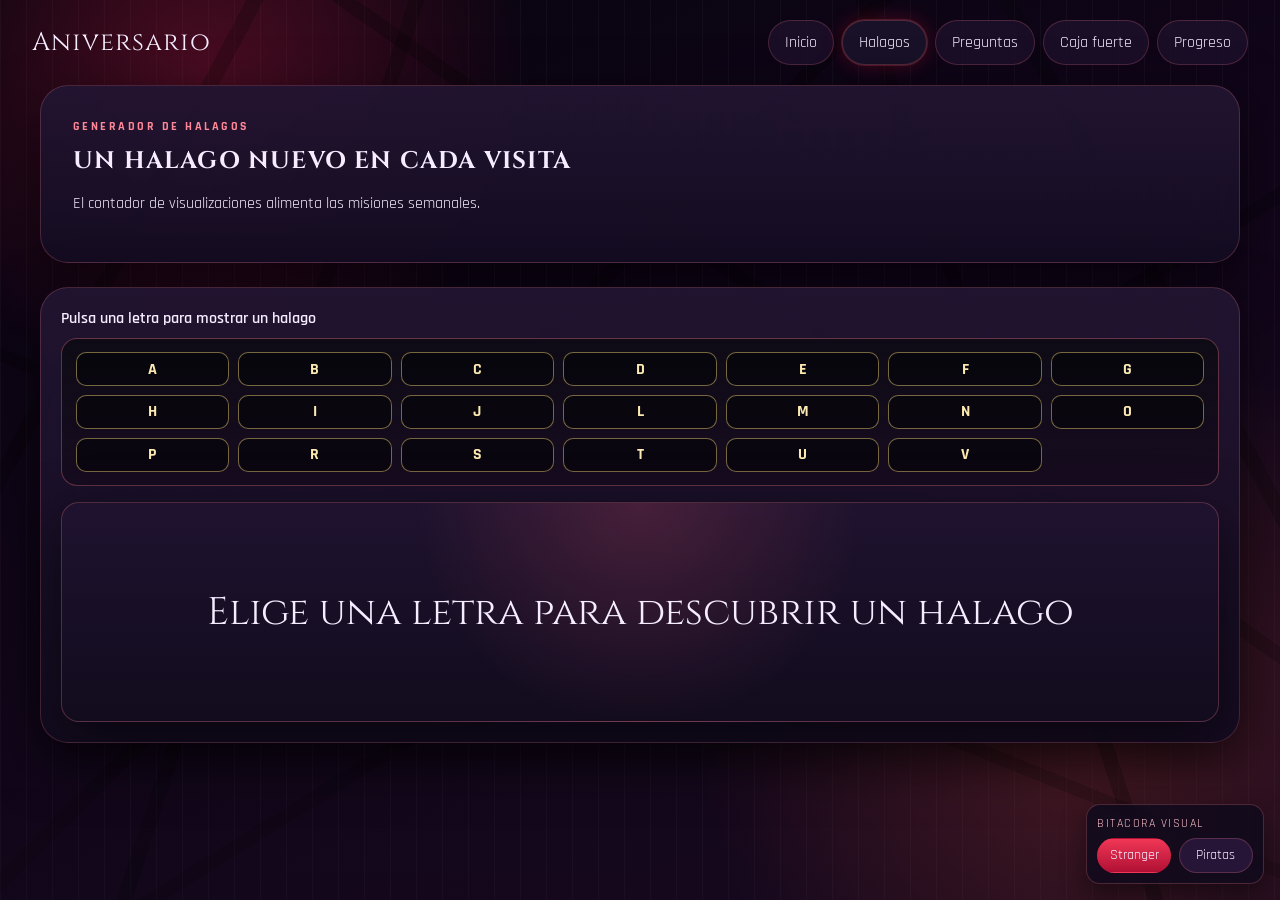
==== compliments.html @ 347fd541 "Add files via upload" ====
<!doctype html>
<html lang="es">
<head>
  <meta charset="utf-8">
  <meta name="viewport" content="width=device-width, initial-scale=1">
  <title>Aniversario | Halagos</title>
  <link rel="stylesheet" href="css/global.css">
  <link rel="stylesheet" href="css/compliments.css">
  <link rel="stylesheet" href="css/theme-pirates.css" id="themePiratesStylesheet" disabled>
</head>
<body data-page="compliments">
  <header class="site-header">
    <a class="brand" href="index.html">Aniversario</a>
    <nav class="site-nav" aria-label="Navegación principal">
      <a href="index.html">Inicio</a>
      <a class="active" href="compliments.html">Halagos</a>
      <a href="quiz.html">Preguntas</a>
      <a href="safe.html">Caja fuerte</a>
      <a href="progress.html">Progreso</a>
    </nav>
  </header>

  <main class="page-shell">
    <section class="hero-card">
      <p class="eyebrow">Generador de halagos</p>
      <h1>Un halago nuevo en cada visita</h1>
      <p>El contador de visualizaciones alimenta las misiones semanales.</p>
    </section>

    <section class="compliments-grid">
      <article class="tool-card">
        <div class="controls">
          <div class="alphabet-filter">
            <p class="alphabet-title">Pulsa una letra para mostrar un halago</p>
            <div class="alphabet-board">
              <div id="alphabetLetters" class="alphabet-letters" role="listbox" aria-label="Letras disponibles"></div>
            </div>
          </div>
        </div>
        <div id="complimentResult" class="result-card" aria-live="polite"></div>
      </article>
    </section>
  </main>

  <div id="modalRoot"></div>

  <script src="js/utils.js"></script>
  <script src="js/storage.js"></script>
  <script src="js/modal.js"></script>
  <script src="js/app.js"></script>
  <script src="js/compliments.js"></script>
</body>
</html>
---- css/global.css ----
@import url('https://fonts.googleapis.com/css2?family=Cinzel:wght@500;700&family=Rajdhani:wght@400;500;700&display=swap');

:root {
  color-scheme: dark;
  --bg: #080611;
  --bg-alt: #14061f;
  --surface: #181127;
  --surface-strong: #221733;
  --text: #f5ecff;
  --muted: #b8a9d2;
  --primary: #d9153c;
  --primary-strong: #a50d2e;
  --accent: #ff5f2f;
  --border: rgba(255, 130, 145, 0.22);
  --shadow: 0 18px 55px rgba(0, 0, 0, 0.55);
  --radius-lg: 28px;
  --radius-md: 18px;
  --radius-sm: 12px;
  --font-display: "Cinzel", "Times New Roman", serif;
  --font-body: "Rajdhani", "Trebuchet MS", sans-serif;
}

* { box-sizing: border-box; }

html {
  background:
    radial-gradient(circle at 16% 8%, rgba(222, 28, 70, 0.3), transparent 24%),
    radial-gradient(circle at 85% 80%, rgba(255, 88, 54, 0.24), transparent 30%),
    repeating-linear-gradient(90deg, rgba(255, 255, 255, 0.03) 0 1px, transparent 1px 26px),
    linear-gradient(160deg, #07040e 0%, #11051a 45%, #1a0a22 100%);
}

body {
  margin: 0;
  min-height: 100vh;
  font-family: var(--font-body);
  color: var(--text);
  background: transparent;
  position: relative;
}

body::before,
body::after {
  content: "";
  position: fixed;
  inset: 0;
  pointer-events: none;
  z-index: -1;
}

body::before {
  background:
    radial-gradient(ellipse at 50% 110%, rgba(255, 60, 46, 0.24), transparent 55%),
    radial-gradient(ellipse at 20% -10%, rgba(205, 35, 78, 0.2), transparent 45%);
}

body::after {
  background:
    linear-gradient(180deg, rgba(10, 8, 20, 0) 0%, rgba(6, 4, 12, 0.45) 100%),
    repeating-linear-gradient(0deg, rgba(255, 255, 255, 0.025) 0 1px, transparent 1px 3px);
  mix-blend-mode: screen;
  opacity: 0.32;
}

body[data-theme="stranger"]::before {
  background:
    radial-gradient(circle at 10% 20%, rgba(0, 0, 0, 0.88) 0 2px, transparent 3px),
    radial-gradient(circle at 14% 26%, rgba(0, 0, 0, 0.82) 0 5px, transparent 6px),
    linear-gradient(118deg, transparent 0 14%, rgba(0, 0, 0, 0.9) 14% 15%, transparent 15%),
    linear-gradient(108deg, transparent 0 26%, rgba(0, 0, 0, 0.92) 26% 27%, transparent 27%),
    radial-gradient(circle at 90% 18%, rgba(0, 0, 0, 0.9) 0 2px, transparent 3px),
    radial-gradient(circle at 86% 24%, rgba(0, 0, 0, 0.82) 0 5px, transparent 6px),
    linear-gradient(62deg, transparent 0 84%, rgba(0, 0, 0, 0.9) 84% 85%, transparent 85%),
    linear-gradient(72deg, transparent 0 73%, rgba(0, 0, 0, 0.92) 73% 74%, transparent 74%);
  mix-blend-mode: multiply;
  opacity: 0.24;
  filter: blur(0.45px);
}

body[data-theme="stranger"]::after {
  background:
    radial-gradient(circle at 8% 76%, rgba(0, 0, 0, 0.96) 0 8px, transparent 9px),
    radial-gradient(circle at 14% 82%, rgba(0, 0, 0, 0.82) 0 4px, transparent 5px),
    linear-gradient(135deg, transparent 0 40%, rgba(0, 0, 0, 0.88) 40% 41%, transparent 41%),
    linear-gradient(148deg, transparent 0 58%, rgba(0, 0, 0, 0.9) 58% 59%, transparent 59%),
    radial-gradient(circle at 92% 74%, rgba(0, 0, 0, 0.96) 0 8px, transparent 9px),
    radial-gradient(circle at 86% 80%, rgba(0, 0, 0, 0.82) 0 4px, transparent 5px),
    linear-gradient(215deg, transparent 0 36%, rgba(0, 0, 0, 0.88) 36% 37%, transparent 37%),
    linear-gradient(202deg, transparent 0 61%, rgba(0, 0, 0, 0.9) 61% 62%, transparent 62%),
    linear-gradient(180deg, rgba(10, 8, 20, 0) 0%, rgba(6, 4, 12, 0.45) 100%),
    repeating-linear-gradient(0deg, rgba(255, 255, 255, 0.025) 0 1px, transparent 1px 3px);
  mix-blend-mode: multiply;
  opacity: 0.28;
}

a {
  color: inherit;
  text-decoration: none;
}

button, select, input, textarea {
  font: inherit;
}

.site-header {
  display: flex;
  align-items: center;
  justify-content: space-between;
  gap: 1rem;
  padding: 1.25rem clamp(1rem, 3vw, 2rem);
}

.brand {
  font-family: var(--font-display);
  font-size: 1.6rem;
  letter-spacing: 0.04em;
}

.site-nav {
  display: flex;
  flex-wrap: wrap;
  gap: 0.5rem;
}

.site-nav a {
  padding: 0.7rem 1rem;
  border: 1px solid var(--border);
  border-radius: 999px;
  background: rgba(31, 16, 44, 0.75);
}

.site-nav a.active,
.site-nav a:hover {
  border-color: var(--border);
  background: var(--surface);
  box-shadow: 0 0 0 1px rgba(255, 95, 90, 0.2), 0 0 20px rgba(217, 21, 60, 0.3);
}

.page-shell,
.home-layout {
  width: min(1200px, calc(100% - 2rem));
  margin: 0 auto 3rem;
}

.hero-card,
.tool-card,
.poster-card,
.announcement-card,
.mission-card,
.reward-card,
.result-card,
.quiz-card,
.safe-card {
  background:
    linear-gradient(180deg, rgba(34, 21, 50, 0.92), rgba(20, 12, 33, 0.96));
  border: 1px solid var(--border);
  box-shadow: var(--shadow);
  backdrop-filter: blur(2px);
}

.hero-card {
  border-radius: var(--radius-lg);
  padding: 2rem;
  margin-bottom: 1.5rem;
}

.hero-card h1,
.section-heading h1,
.tool-card h2,
.reward-card h2 {
  margin: 0 0 0.5rem;
  font-family: var(--font-display);
  letter-spacing: 0.05em;
  text-transform: uppercase;
}

.eyebrow {
  margin: 0 0 0.65rem;
  text-transform: uppercase;
  letter-spacing: 0.2em;
  font-size: 0.78rem;
  color: #ff8898;
  font-weight: 700;
}

.muted { color: var(--muted); }

.primary-btn,
.secondary-btn,
.ghost-btn {
  border: 0;
  border-radius: 999px;
  padding: 0.85rem 1.15rem;
  cursor: pointer;
}

.primary-btn {
  background: linear-gradient(180deg, #f13756, #b01034);
  color: #fff6fb;
  box-shadow: 0 8px 24px rgba(211, 18, 62, 0.42);
}

.secondary-btn,
.ghost-btn {
  background: rgba(255, 110, 121, 0.13);
  color: #ffd8de;
  border: 1px solid rgba(255, 130, 145, 0.22);
}

.modal-backdrop {
  position: fixed;
  inset: 0;
  background: rgba(5, 3, 12, 0.68);
  display: none;
  align-items: center;
  justify-content: center;
  padding: 1rem;
  z-index: 20;
}

.modal-backdrop.open { display: flex; }

.modal {
  width: min(680px, 100%);
  background: linear-gradient(180deg, rgba(30, 18, 45, 0.98), rgba(15, 10, 28, 0.98));
  border-radius: var(--radius-lg);
  box-shadow: 0 26px 80px rgba(0, 0, 0, 0.3);
  border: 1px solid var(--border);
  padding: 1.5rem;
}

.modal-header {
  display: flex;
  justify-content: space-between;
  gap: 1rem;
  align-items: start;
  margin-bottom: 0.85rem;
}

.modal #appModalContent {
  padding: 0.1rem 0.8rem 0;
}

.modal-close {
  border: 0;
  background: transparent;
  font-size: 1.6rem;
  cursor: pointer;
  color: #ffd2da;
}

.grid-two {
  display: grid;
  grid-template-columns: repeat(2, minmax(0, 1fr));
  gap: 1rem;
}

.theme-switcher {
  position: fixed;
  right: 1rem;
  bottom: 1rem;
  z-index: 30;
  padding: 0.65rem;
  border-radius: 14px;
  border: 1px solid rgba(255, 130, 145, 0.24);
  background: rgba(17, 10, 28, 0.9);
  box-shadow: 0 10px 26px rgba(0, 0, 0, 0.45);
  max-width: 240px;
}

.theme-switcher-title {
  margin: 0 0 0.45rem;
  font-size: 0.78rem;
  letter-spacing: 0.12em;
  text-transform: uppercase;
  color: #ffc2cc;
}

.theme-switcher-actions {
  display: grid;
  grid-template-columns: repeat(2, minmax(0, 1fr));
  gap: 0.45rem;
}

.theme-chip {
  border: 1px solid rgba(255, 130, 145, 0.24);
  border-radius: 999px;
  background: rgba(48, 27, 67, 0.72);
  color: var(--text);
  padding: 0.45rem 0.72rem;
  font-size: 0.9rem;
  cursor: pointer;
}

.theme-chip.active {
  background: linear-gradient(180deg, #f13756, #b01034);
  border-color: transparent;
}

@media (max-width: 900px) {
  .grid-two,
  .home-layout,
  .compliments-grid,
  .progress-layout {
    grid-template-columns: 1fr;
  }

  .site-header {
    align-items: start;
    flex-direction: column;
  }

  .page-shell,
  .home-layout {
    width: min(100% - 1rem, 1200px);
  }

  .theme-switcher {
    left: 0.7rem;
    right: 0.7rem;
    bottom: 0.6rem;
    max-width: none;
  }
}
---- css/compliments.css ----
.compliments-grid {
  display: grid;
  grid-template-columns: minmax(0, 1fr);
  gap: 1rem;
}

.tool-card {
  border-radius: var(--radius-lg);
  padding: 1.25rem;
}

.controls {
  display: flex;
  flex-wrap: wrap;
  gap: 0.75rem;
  margin-bottom: 1rem;
  align-items: flex-start;
}

.alphabet-filter {
  display: grid;
  gap: 0.55rem;
  flex: 1;
  min-width: min(100%, 430px);
}

.alphabet-title {
  margin: 0;
  font-weight: 600;
}

.alphabet-board {
  border-radius: 16px;
  padding: 0.85rem;
  border: 1px solid rgba(255, 130, 145, 0.34);
  background: linear-gradient(180deg, rgba(9, 9, 14, 0.74), rgba(23, 12, 31, 0.9));
}

.alphabet-letters {
  display: grid;
  grid-template-columns: repeat(7, minmax(0, 1fr));
  gap: clamp(0.35rem, 1vw, 0.55rem);
}

.letter-btn {
  border: 1px solid rgba(246, 218, 120, 0.46);
  border-radius: 10px;
  background: rgba(3, 3, 6, 0.54);
  color: #fceab2;
  font-weight: 700;
  min-height: 34px;
  cursor: pointer;
  transition: transform 0.2s ease, background-color 0.2s ease, border-color 0.2s ease;
}

.letter-btn:hover {
  transform: translateY(-2px);
  background: rgba(47, 17, 17, 0.74);
  border-color: rgba(255, 210, 118, 0.85);
}

.letter-btn.active {
  background: rgba(158, 28, 43, 0.82);
  border-color: rgba(255, 222, 147, 0.95);
  box-shadow: 0 0 16px rgba(255, 66, 66, 0.36);
}

.result-card {
  border-radius: var(--radius-md);
  padding: 1.25rem;
  min-height: 220px;
  display: grid;
  place-items: center;
  text-align: center;
}

.result-card .big-text {
  font-family: var(--font-display);
  font-size: clamp(1.6rem, 4vw, 2.4rem);
  margin: 0;
}

.result-card {
  background:
    radial-gradient(circle at 50% 0, rgba(255, 92, 113, 0.18), transparent 36%),
    linear-gradient(180deg, rgba(31, 19, 47, 0.95), rgba(18, 12, 30, 0.98));
  border: 1px solid rgba(255, 130, 145, 0.26);
}

@media (max-width: 900px) {
  .alphabet-letters {
    grid-template-columns: repeat(6, minmax(0, 1fr));
  }
}

@media (max-width: 560px) {
  .alphabet-letters {
    grid-template-columns: repeat(5, minmax(0, 1fr));
  }
}
---- css/theme-pirates.css ----
@import url('https://fonts.googleapis.com/css2?family=Pirata+One&family=Cormorant+Garamond:wght@500;600;700&family=Alegreya:wght@500;700&display=swap');

html:has(body[data-theme="pirates"]) {
  background:
    radial-gradient(circle at 18% 14%, rgba(255, 255, 255, 0.38), transparent 22%),
    radial-gradient(circle at 74% 18%, rgba(255, 255, 255, 0.28), transparent 26%),
    linear-gradient(180deg, #9bd9ff 0%, #66b6ee 36%, #3f8fcf 52%, #27679c 56%, #1b4f7b 76%, #123a5f 100%);
}

body[data-theme="pirates"] {
  color-scheme: light;
  --bg: #efd8b0;
  --bg-alt: #d9b483;
  --surface: #f2dfbf;
  --surface-strong: #f7e8c9;
  --text: #2f1c0f;
  --muted: #6f5136;
  --primary: #8a3d15;
  --primary-strong: #63260f;
  --accent: #ba7a2d;
  --border: rgba(96, 56, 26, 0.28);
  --shadow: 0 18px 45px rgba(60, 34, 14, 0.22);
  --font-display: "Pirata One", "Times New Roman", serif;
  --font-body: "Cormorant Garamond", Georgia, serif;
  background:
    radial-gradient(circle at 18% 14%, rgba(255, 255, 255, 0.38), transparent 22%),
    radial-gradient(circle at 74% 18%, rgba(255, 255, 255, 0.28), transparent 26%),
    linear-gradient(180deg, #9bd9ff 0%, #66b6ee 36%, #3f8fcf 52%, #27679c 56%, #1b4f7b 76%, #123a5f 100%);
}

body[data-theme="pirates"]::before {
  background:
    radial-gradient(ellipse at 12% 18%, rgba(255, 255, 255, 0.28), transparent 30%),
    radial-gradient(ellipse at 84% 12%, rgba(255, 255, 255, 0.22), transparent 28%),
    linear-gradient(180deg, rgba(255, 255, 255, 0) 0 54%, rgba(255, 255, 255, 0.08) 55%, transparent 56%),
    linear-gradient(180deg, rgba(255, 255, 255, 0) 0 62%, rgba(13, 54, 86, 0.18) 63%, rgba(15, 57, 90, 0.32) 100%);
}

body[data-theme="pirates"]::after {
  opacity: 0.28;
  mix-blend-mode: soft-light;
  background:
    radial-gradient(ellipse at 21% 74%, rgba(18, 24, 32, 0.96) 0 5%, transparent 5.3%),
    radial-gradient(ellipse at 21% 75%, rgba(18, 24, 32, 0.96) 0 12%, transparent 12.5%),
    linear-gradient(110deg, transparent 0 48%, rgba(18, 24, 32, 0.96) 48% 50%, transparent 50%),
    linear-gradient(70deg, transparent 0 48%, rgba(18, 24, 32, 0.96) 48% 50%, transparent 50%),
    radial-gradient(ellipse at 71% 78%, rgba(18, 24, 32, 0.96) 0 5%, transparent 5.3%),
    radial-gradient(ellipse at 71% 79%, rgba(18, 24, 32, 0.96) 0 13%, transparent 13.5%),
    linear-gradient(112deg, transparent 0 49%, rgba(18, 24, 32, 0.96) 49% 51%, transparent 51%),
    linear-gradient(68deg, transparent 0 49%, rgba(18, 24, 32, 0.96) 49% 51%, transparent 51%),
    radial-gradient(circle at 24% 66%, rgba(18, 24, 32, 0.96) 0 4px, transparent 5px),
    radial-gradient(circle at 74% 70%, rgba(18, 24, 32, 0.96) 0 4px, transparent 5px),
    linear-gradient(180deg, rgba(255, 255, 255, 0) 0%, rgba(12, 43, 70, 0.22) 72%, rgba(9, 33, 57, 0.36) 100%),
    repeating-linear-gradient(0deg, rgba(255, 255, 255, 0.06) 0 2px, transparent 2px 14px);
}

body[data-theme="pirates"] .site-header {
  background: linear-gradient(180deg, rgba(247, 232, 202, 0.85), rgba(236, 206, 157, 0.76));
  border-bottom: 2px solid rgba(107, 67, 35, 0.2);
  backdrop-filter: blur(1px);
}

body[data-theme="pirates"] .brand {
  font-family: var(--font-display);
  font-size: clamp(1.9rem, 2.4vw, 2.5rem);
  letter-spacing: 0.06em;
  color: #6c2f12;
  text-shadow: 0 1px 0 rgba(255, 240, 214, 0.85), 0 4px 12px rgba(117, 67, 27, 0.24);
}

body[data-theme="pirates"] .site-nav a {
  background: rgba(249, 236, 212, 0.76);
  border: 1px solid rgba(109, 67, 35, 0.24);
  border-radius: 999px;
  color: #56270f;
  font-size: 1.02rem;
  font-weight: 600;
}

body[data-theme="pirates"] .site-nav a.active,
body[data-theme="pirates"] .site-nav a:hover {
  background: linear-gradient(180deg, rgba(249, 232, 201, 0.98), rgba(230, 197, 146, 0.98));
  box-shadow: 0 9px 20px rgba(89, 55, 27, 0.22);
}

body[data-theme="pirates"] .hero-card,
body[data-theme="pirates"] .tool-card,
body[data-theme="pirates"] .poster-card,
body[data-theme="pirates"] .announcement-card,
body[data-theme="pirates"] .mission-card,
body[data-theme="pirates"] .reward-card,
body[data-theme="pirates"] .result-card,
body[data-theme="pirates"] .quiz-card,
body[data-theme="pirates"] .safe-card,
body[data-theme="pirates"] .links-frame,
body[data-theme="pirates"] .board-frame {
  background:
    radial-gradient(circle at 50% 0, rgba(255, 249, 232, 0.45), transparent 34%),
    linear-gradient(180deg, rgba(248, 232, 201, 0.97), rgba(232, 203, 157, 0.96));
  border: 2px solid rgba(109, 67, 35, 0.25);
  border-radius: 18px;
  box-shadow:
    inset 0 1px 0 rgba(255, 247, 230, 0.56),
    0 16px 34px rgba(71, 42, 17, 0.2);
  color: var(--text);
  backdrop-filter: none;
}

body[data-theme="pirates"] .hero-card,
body[data-theme="pirates"] .tool-card,
body[data-theme="pirates"] .safe-card,
body[data-theme="pirates"] .quiz-card,
body[data-theme="pirates"] .result-card {
  position: relative;
}

body[data-theme="pirates"] .hero-card::after,
body[data-theme="pirates"] .tool-card::after,
body[data-theme="pirates"] .safe-card::after,
body[data-theme="pirates"] .quiz-card::after,
body[data-theme="pirates"] .result-card::after {
  content: "";
  position: absolute;
  inset: 0;
  pointer-events: none;
  border-radius: inherit;
  background:
    radial-gradient(circle at 90% 15%, rgba(119, 72, 37, 0.08), transparent 26%),
    repeating-linear-gradient(0deg, rgba(128, 81, 43, 0.05) 0 1px, transparent 1px 22px);
}

body[data-theme="pirates"] .hero-card h1,
body[data-theme="pirates"] .section-heading h1,
body[data-theme="pirates"] .tool-card h2,
body[data-theme="pirates"] .reward-card h2 {
  text-transform: none;
  letter-spacing: 0.03em;
  line-height: 0.95;
  color: #5f250d;
  text-shadow: 0 1px 0 rgba(255, 245, 225, 0.95), 0 8px 20px rgba(104, 59, 24, 0.24);
}

body[data-theme="pirates"] .hero-card h1 {
  font-family: var(--font-display);
  font-size: clamp(2.4rem, 6.2vw, 4.8rem);
}

body[data-theme="pirates"] .tool-card h2,
body[data-theme="pirates"] .reward-card h2,
body[data-theme="pirates"] .section-heading h1 {
  font-family: var(--font-display);
  font-size: clamp(1.8rem, 4.5vw, 3rem);
}

body[data-theme="pirates"] p,
body[data-theme="pirates"] li,
body[data-theme="pirates"] label,
body[data-theme="pirates"] button,
body[data-theme="pirates"] input,
body[data-theme="pirates"] select {
  font-size: clamp(1.08rem, 1.7vw, 1.22rem);
}

body[data-theme="pirates"] .eyebrow {
  color: #7d4d25;
  letter-spacing: 0.16em;
  font-size: 0.86rem;
  font-weight: 700;
}

body[data-theme="pirates"] .safe-card .eyebrow {
  color: #6f3514;
}

body[data-theme="pirates"] .safe-card > p:not(.eyebrow) {
  color: #3a2415;
  font-family: "Alegreya", Georgia, serif;
  font-size: clamp(1.02rem, 1.45vw, 1.16rem);
  line-height: 1.35;
  font-weight: 700;
  margin-top: 0.35rem;
  margin-bottom: 0.95rem;
}

body[data-theme="pirates"] .muted {
  color: #6b4c33;
}

body[data-theme="pirates"] .primary-btn,
body[data-theme="pirates"] .secondary-btn,
body[data-theme="pirates"] .ghost-btn {
  border-radius: 12px;
  padding: 0.82rem 1.2rem;
  font-weight: 700;
}

body[data-theme="pirates"] .primary-btn {
  background: linear-gradient(180deg, #b96c2d, #8f461e);
  color: #fff9ef;
  box-shadow: 0 10px 20px rgba(88, 48, 21, 0.28);
}

body[data-theme="pirates"] .secondary-btn,
body[data-theme="pirates"] .ghost-btn {
  background: rgba(132, 84, 44, 0.12);
  color: #5b2d14;
  border: 1px solid rgba(111, 69, 36, 0.24);
}

body[data-theme="pirates"] .modal-backdrop {
  background: rgba(61, 35, 14, 0.44);
}

body[data-theme="pirates"] .modal {
  background: linear-gradient(180deg, rgba(249, 235, 209, 0.98), rgba(237, 210, 168, 0.98));
  border: 2px solid rgba(111, 70, 37, 0.24);
}

body[data-theme="pirates"] .modal-close {
  color: #6f4a2c;
}

body[data-theme="pirates"] .board-frame::before {
  inset: 12px;
  border-radius: 14px;
  border: 1px dashed rgba(116, 73, 38, 0.28);
}

body[data-theme="pirates"] .board-frame::after {
  background:
    radial-gradient(circle at 10% 0, rgba(255, 255, 255, 0.22), transparent 26%),
    repeating-linear-gradient(90deg, rgba(128, 81, 43, 0.04) 0 1px, transparent 1px 20px);
  opacity: 0.42;
}

body[data-theme="pirates"] .announcement-card {
  border-radius: 14px;
  border: 2px solid rgba(111, 70, 37, 0.3);
  box-shadow: 0 10px 22px rgba(77, 45, 20, 0.18);
}

body[data-theme="pirates"] .announcement-card:hover {
  box-shadow: 0 14px 28px rgba(77, 45, 20, 0.26);
}

body[data-theme="pirates"] .quick-links a {
  border-radius: 14px;
  border: 2px solid rgba(111, 70, 37, 0.26);
  background: linear-gradient(180deg, rgba(246, 229, 195, 0.97), rgba(229, 196, 146, 0.96));
}

body[data-theme="pirates"] .quick-links a:hover {
  transform: translateY(-2px);
}

body[data-theme="pirates"] .progress-bar {
  background: rgba(120, 75, 40, 0.15);
}

body[data-theme="pirates"] .progress-bar span {
  background: linear-gradient(90deg, #d29c52, #9e602f, #7d411e);
}

body[data-theme="pirates"] .reward-visual {
  border: 2px solid rgba(113, 70, 38, 0.26);
  border-radius: 16px;
  background:
    radial-gradient(circle at 10% 0, rgba(255, 247, 224, 0.35), transparent 24%),
    linear-gradient(135deg, rgba(212, 174, 121, 0.36), rgba(147, 95, 51, 0.22));
  box-shadow: inset 0 1px 0 rgba(255, 246, 223, 0.32);
}

body[data-theme="pirates"] .safe-visual {
  border: 2px solid rgba(113, 70, 38, 0.26);
  border-radius: 16px;
  min-height: 260px;
  background:
    linear-gradient(180deg, rgba(72, 43, 21, 0.38), rgba(49, 30, 14, 0.5)),
    url('../assets/cajaFuerte.webp') center center / contain no-repeat;
  background-color: rgba(109, 73, 39, 0.36);
  box-shadow: inset 0 1px 0 rgba(255, 246, 223, 0.32);
  color: #fff8ea;
  text-shadow: 0 2px 8px rgba(40, 24, 10, 0.55);
}

body[data-theme="pirates"] .safe-visual.open {
  background:
    linear-gradient(180deg, rgba(130, 92, 49, 0.26), rgba(86, 56, 28, 0.34)),
    url('../assets/cajaFuerte.webp') center center / contain no-repeat;
  background-color: rgba(126, 86, 45, 0.3);
}

body[data-theme="pirates"] .filter-field select,
body[data-theme="pirates"] .quiz-select,
body[data-theme="pirates"] .safe-input,
body[data-theme="pirates"] .safe-actions .safe-input,
body[data-theme="pirates"] .quiz-options button {
  background: rgba(250, 237, 212, 0.9);
  border: 1px solid rgba(111, 70, 37, 0.28);
  color: var(--text);
  border-radius: 10px;
}

body[data-theme="pirates"] .theme-switcher {
  background: rgba(243, 224, 192, 0.94);
  border-color: rgba(109, 67, 35, 0.3);
  box-shadow: 0 10px 24px rgba(66, 40, 19, 0.22);
}

body[data-theme="pirates"] .theme-switcher-title {
  color: #6f4120;
  font-size: 0.76rem;
}

body[data-theme="pirates"] .theme-chip {
  background: rgba(255, 246, 227, 0.85);
  color: #5a2d16;
  border-color: rgba(109, 67, 35, 0.24);
  border-radius: 10px;
  font-weight: 600;
}

body[data-theme="pirates"] .theme-chip.active {
  background: linear-gradient(180deg, #b3773a, #8a4f25);
  color: #fff8ee;
}

@media (max-width: 900px) {
  body[data-theme="pirates"] .hero-card h1 {
    font-size: clamp(2rem, 9vw, 3.2rem);
  }

  body[data-theme="pirates"] .tool-card h2,
  body[data-theme="pirates"] .reward-card h2,
  body[data-theme="pirates"] .section-heading h1 {
    font-size: clamp(1.5rem, 7.2vw, 2.4rem);
  }
}
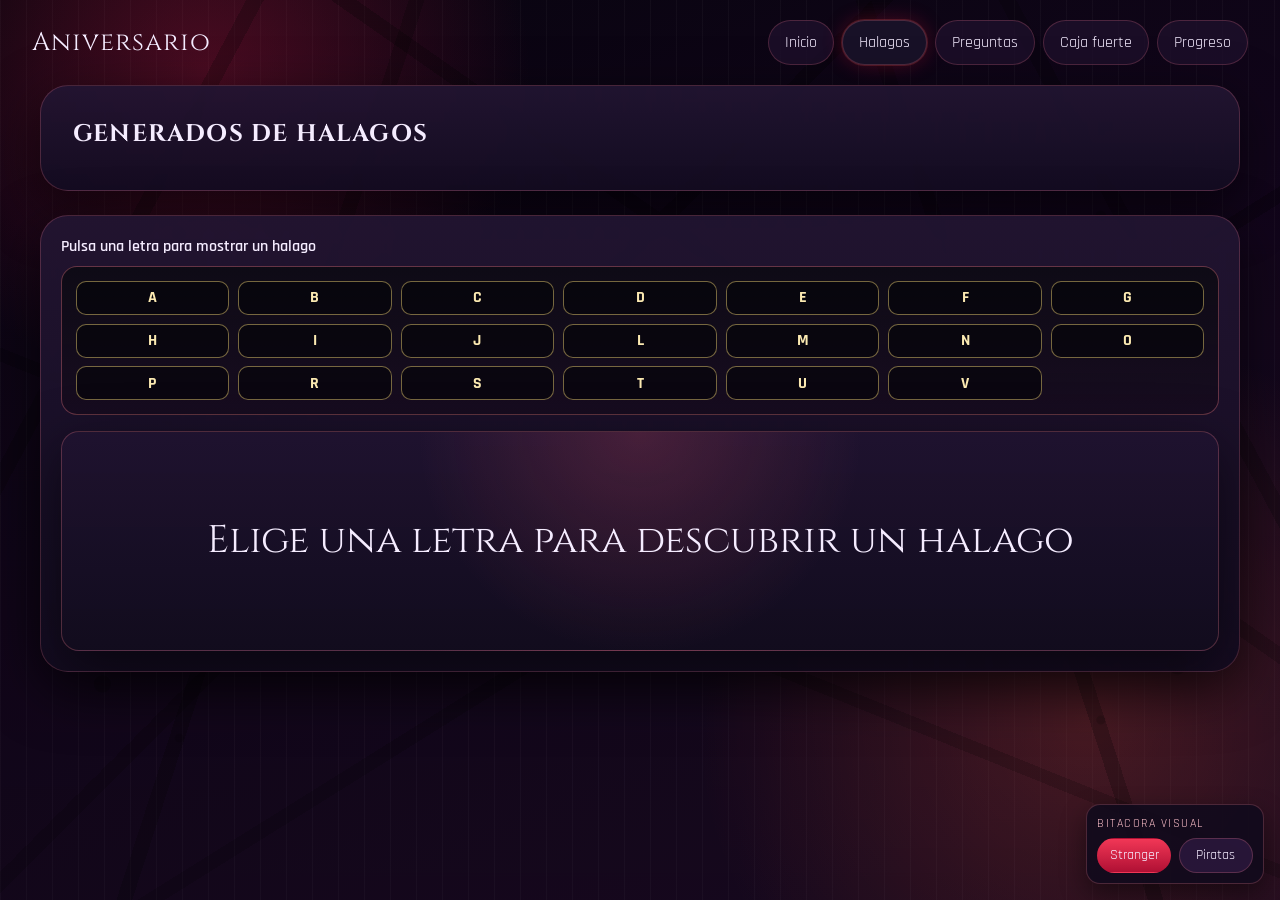
==== commit 6c428a81: "Update text content in compliments, quiz, and safe pages for clarity and consistency" ====
--- a/compliments.html
+++ b/compliments.html
@@ -22,9 +22,7 @@
 
   <main class="page-shell">
     <section class="hero-card">
-      <p class="eyebrow">Generador de halagos</p>
-      <h1>Un halago nuevo en cada visita</h1>
-      <p>El contador de visualizaciones alimenta las misiones semanales.</p>
+      <h1>Generados de halagos</h1>
     </section>
 
     <section class="compliments-grid">
